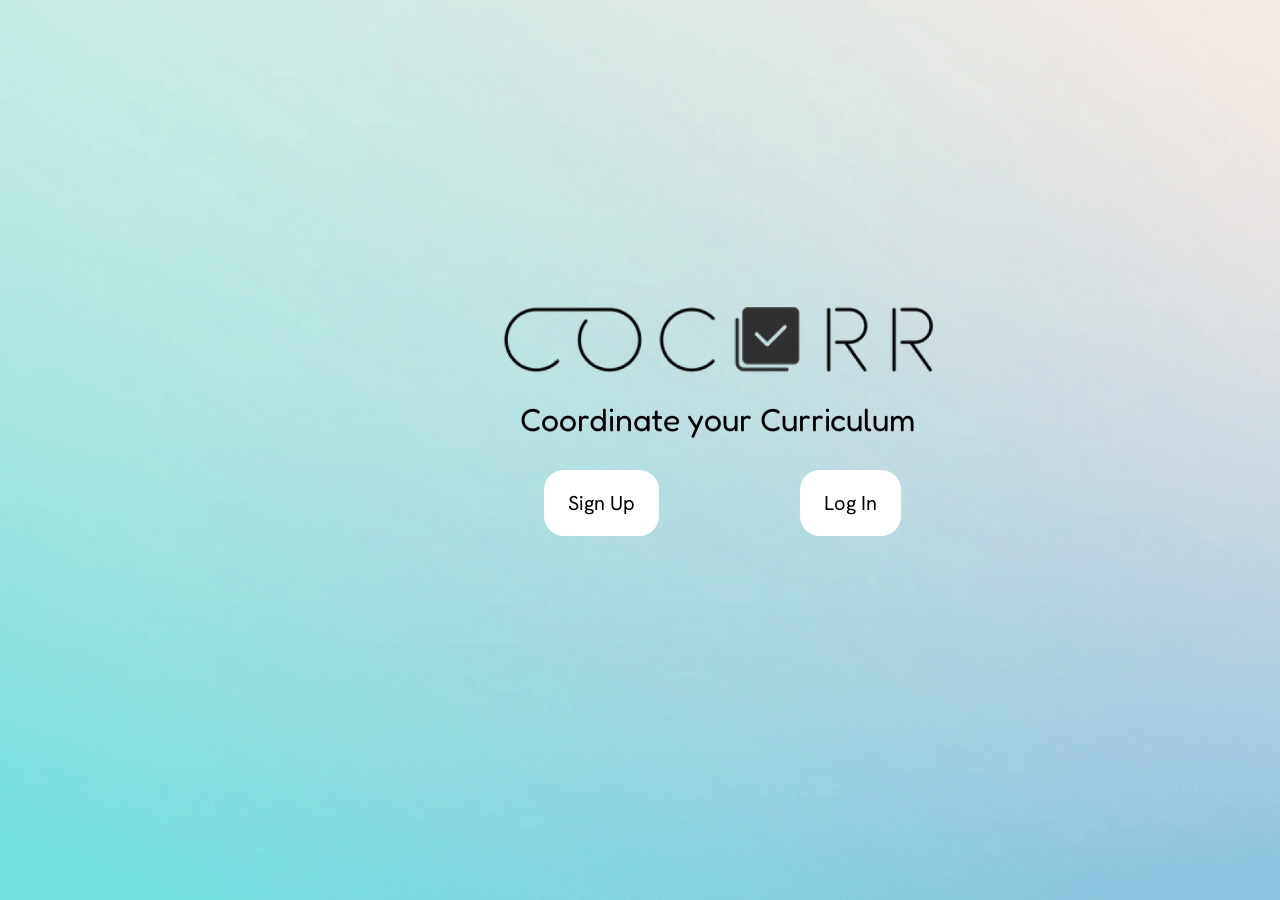
==== cocurr-html/index.html @ c9982c2d "die" ====
<!DOCTYPE html>
<html lang="en">
  <head>
    <meta charset="UTF-8" />
    <meta name="viewport" content="width=device-width, initial-scale=1.0" />
    <title>CoCurr Landing Page</title>

    <!-- Google Fonts -->
    <link rel="preconnect" href="https://fonts.googleapis.com" />
    <link rel="preconnect" href="https://fonts.gstatic.com" crossorigin />
    <link href="https://fonts.googleapis.com/css2?family=Fredoka:wght@300;400;500;600;700&display=swap" rel="stylesheet" />
    <link href="https://fonts.googleapis.com/css2?family=Hanken+Grotesk:wght@100;200;300;400;500;600;700;800;900&display=swap" rel="stylesheet" />

    <!-- Reset -->
    <style>
      * {
        margin: 0;
        padding: 0;
        box-sizing: border-box;
      }
      html, body {
        width: 100%;
        height: 100%;
        font-family: 'Inter', sans-serif;
        overflow-x: hidden;
      }
      body {
        background: #f8f8f8;
        color: #333;
      }
      img {
        display: block;
        max-width: 100%;
        height: auto;
      }
      button {
        font-family: inherit;
        cursor: pointer;
      }
      /* Make the main landing page fill the browser */
      .landing-page-container1 {
        width: 100vw;
        height: 100vh;
        position: relative;
        overflow: hidden;
      }
    </style>
  </head>
  <body>
    <div class="landing-page-container1">
      <img
        alt="background14"
        src="public/background14-k63n-1900w.png"
        class="landing-page-background"
        style="position:absolute; top:0; left:0; width:100%; height:100%; object-fit:cover; z-index:-1;"
      />
      <!-- Rounded rectangle background (hidden by default) -->
      <div id="bgRect" style="position:absolute; top:250px; left:435px; width:573px; height:289px; background-color:#ffffff; border-radius:30px; opacity:0; z-index:0; box-shadow: 0 4px 12px rgba(0,0,0,0.1);"></div>
      <!-- Password-->
        <span class="emailtitle" style="position:absolute; top:260px; left:460px; font-size:1.5rem; color:#000000; font-family:'Fredoka', sans-serif; z-index:10; opacity:0;">Email</span>
        <span class="pwtitle" style="position:absolute; top:360px; left:460px; font-size:1.5rem; color:#000000; font-family:'Fredoka', sans-serif; z-index:10; opacity:0;">Password</span>
        <input type="email" id="emailInput" name="email" placeholder="Enter your email" style="position:absolute; top:310px; left:460px; padding:12px; border-radius:6px; border:1px solid #aaa; width:300px; font-family:'Fredoka', sans-serif; z-index:10; opacity:0;" required>
        <input type="password" id="passwordInput" name="password" placeholder="Enter your password" style="position:absolute; top:410px; left:460px; padding:12px; border-radius:6px; border:1px solid #aaa; width:300px; font-family:'Fredoka', sans-serif; z-index:10; opacity:0;" required>
        <span class="pwcaption" style="position:absolute; top:500px; left:460px; font-size:1rem; color:#000000; font-family:'Fredoka', sans-serif; z-index:10; opacity:0;">Enter your password</span>
        <span class="emailcaption" style="position:absolute; top:500px; left:460px; font-size:1rem; color:#000000; font-family:'Fredoka', sans-serif; z-index:10; opacity:0;">Enter your email</span>

        <!-- LOGO -->
      <img
        alt="CoCurrLogo13"
        src="public/cocurrlogo13-wk3a-200h.png"
        class="landing-page-co-curr-logo"
        style="position:absolute; top:300px; left:500px; width:auto; height:80px; z-index:1;"
      />
      <span class="cocurrtagline" style="position:absolute; top:400px; left:520px; font-size:2rem; color:#000000; font-family:'Fredoka', sans-serif; z-index:1;">
        <span>Coordinate your Curriculum</span>
      </span>
      <!-- LANDING PAGE BUTTONS -->
      <button class="landing-page-button1" id= "logInBtn" style="position:absolute;font-size:20px; top:470px; left:800px; background-color:#fff; color:#000000; padding:20px 24px; border-radius:20px; border:none; font-family:'Hanken Grotesk', sans-serif;">Log In</button>
      <button class="landing-page-button2" id="signUpBtn" style="position:absolute;font-size:20px; top:470px; left:544px; background-color:#fff; color:#000000; padding:20px 24px; border-radius:20px; border:none; font-family:'Hanken Grotesk', sans-serif;">Sign Up</button>
    </div>

    <script>
      const signUpBtn = document.getElementById('signUpBtn');
      const logInBtn = document.getElementById('logInBtn');
      const logo = document.querySelector('.landing-page-co-curr-logo');
      const text = document.querySelector('.cocurrtagline');
      const bgRect = document.getElementById('bgRect');
      const pwtitle = document.querySelector('.pwtitle');
      const emailtitle = document.querySelector('.emailtitle');
      const emailInput = document.getElementById('emailInput');
      const passwordInput = document.getElementById('passwordInput');

      signUpBtn.addEventListener('click', function() {
        // Show and fade in the rectangle background
        bgRect.style.transition = 'opacity 0.6s ease-in-out';
        bgRect.style.opacity = '1';
        emailtitle.style.transition = 'opacity 0.6s ease-in-out';
        emailtitle.style.opacity = '1';
        pwtitle.style.transition = 'opacity 0.6s ease-in-out';
        pwtitle.style.opacity = '1';
        emailInput.style.transition = 'opacity 0.6s ease-in-out';
        emailInput.style.opacity = '1';
        passwordInput.style.transition = 'opacity 0.6s ease-in-out';
        passwordInput.style.opacity = '1';
      
        // Animate logo moving up
        logo.style.transition = 'top 0.6s ease-in-out';
        logo.style.top = '80px';
        // Animate text moving up
        text.style.transition = 'top 0.6s ease-in-out';
        text.style.top = '180px';
        // Move Sign Up button down below the rectangle and center it
        signUpBtn.style.transition = 'top 0.6s ease-in-out, left 0.6s ease-in-out';
        signUpBtn.style.top = '570px';
        signUpBtn.style.left = '47%';
        signUpBtn.style.transform = 'translateX(-50%)';
        // Hide Log In button
        logInBtn.style.transition = 'opacity 0.6s ease-in-out';
        logInBtn.style.opacity = '0';
      });
      
      logInBtn.addEventListener('click', function() {
        bgRect.style.transition = 'opacity 0.6s ease-in-out';
        bgRect.style.opacity = '1';
        emailtitle.style.transition = 'opacity 0.6s ease-in-out';
        emailtitle.style.opacity = '1';
        pwtitle.style.transition = 'opacity 0.6s ease-in-out';
        pwtitle.style.opacity = '1';
        emailInput.style.transition = 'opacity 0.6s ease-in-out';
        emailInput.style.opacity = '1';
        passwordInput.style.transition = 'opacity 0.6s ease-in-out';
        passwordInput.style.opacity = '1';
        // Animate logo moving up
        logo.style.transition = 'top 0.6s ease-in-out';
        logo.style.top = '80px';
        // Animate text moving up
        text.style.transition = 'top 0.6s ease-in-out';
        text.style.top = '180px';
        // Move Sign Up button down below the rectangle and center it
        logInBtn.style.transition = 'top 0.6s ease-in-out, left 0.6s ease-in-out';
        logInBtn.style.top = '570px';
        logInBtn.style.left = '47%';
        logInBtn.style.transform = 'translateX(-50%)';
        // Hide Log In button
        signUpBtn.style.transition = 'opacity 0.6s ease-in-out';
        signUpBtn.style.opacity = '0';
      });


    </script>
  </body>
</html>

<!--<!DOCTYPE html>
<html lang="english">
  <head>
    <title>exported project</title>
    <meta name="viewport" content="width=device-width, initial-scale=1.0" />
    <meta charset="utf-8" />
    <meta property="twitter:card" content="summary_large_image" />

    <style data-tag="reset-style-sheet">
      html {  line-height: 1.15;}body {  margin: 0;}* {  box-sizing: border-box;  border-width: 0;  border-style: solid;  -webkit-font-smoothing: antialiased;}p,li,ul,pre,div,h1,h2,h3,h4,h5,h6,figure,blockquote,figcaption {  margin: 0;  padding: 0;}button {  background-color: transparent;}button,input,optgroup,select,textarea {  font-family: inherit;  font-size: 100%;  line-height: 1.15;  margin: 0;}button,select {  text-transform: none;}button,[type="button"],[type="reset"],[type="submit"] {  -webkit-appearance: button;  color: inherit;}button::-moz-focus-inner,[type="button"]::-moz-focus-inner,[type="reset"]::-moz-focus-inner,[type="submit"]::-moz-focus-inner {  border-style: none;  padding: 0;}button:-moz-focus,[type="button"]:-moz-focus,[type="reset"]:-moz-focus,[type="submit"]:-moz-focus {  outline: 1px dotted ButtonText;}a {  color: inherit;  text-decoration: inherit;}pre {  white-space: normal;}input {  padding: 2px 4px;}img {  display: block;}details {  display: block;  margin: 0;  padding: 0;}summary::-webkit-details-marker {  display: none;}[data-thq="accordion"] [data-thq="accordion-content"] {  max-height: 0;  overflow: hidden;  transition: max-height 0.3s ease-in-out;  padding: 0;}[data-thq="accordion"] details[data-thq="accordion-trigger"][open] + [data-thq="accordion-content"] {  max-height: 1000vh;}details[data-thq="accordion-trigger"][open] summary [data-thq="accordion-icon"] {  transform: rotate(180deg);}html { scroll-behavior: smooth  }
    </style>
    <style data-tag="default-style-sheet">
      html {
        font-family: Inter;
        font-size: 16px;
      }

      body {
        font-weight: 400;
        font-style:normal;
        text-decoration: none;
        text-transform: none;
        letter-spacing: normal;
        line-height: 1.15;
        color: var(--dl-color-theme-neutral-dark);
        background: var(--dl-color-theme-neutral-light);

        fill: var(--dl-color-theme-neutral-dark);
      }
    </style>
    <link
      rel="stylesheet"
      href="https://unpkg.com/animate.css@4.1.1/animate.css"
    />
    <link
      rel="stylesheet"
      href="https://fonts.googleapis.com/css2?family=Forum:wght@400&amp;display=swap"
      data-tag="font"
    />
    <link
      rel="stylesheet"
      href="https://fonts.googleapis.com/css2?family=Inter:ital,wght@0,100;0,200;0,300;0,400;0,500;0,600;0,700;0,800;0,900;1,100;1,200;1,300;1,400;1,500;1,600;1,700;1,800;1,900&amp;display=swap"
      data-tag="font"
    />
    <link
      rel="stylesheet"
      href="https://fonts.googleapis.com/css2?family=STIX+Two+Text:ital,wght@0,400;0,500;0,600;0,700;1,400;1,500;1,600;1,700&amp;display=swap"
      data-tag="font"
    />
    <link
      rel="stylesheet"
      href="https://fonts.googleapis.com/css2?family=Hanken+Grotesk:ital,wght@0,100;0,200;0,300;0,400;0,500;0,600;0,700;0,800;0,900;1,100;1,200;1,300;1,400;1,500;1,600;1,700;1,800;1,900&amp;display=swap"
      data-tag="font"
    />
    <link
      rel="stylesheet"
      href="https://fonts.googleapis.com/css2?family=Hanken+Grotesk:ital,wght@0,100;0,200;0,300;0,400;0,500;0,600;0,700;0,800;0,900;1,100;1,200;1,300;1,400;1,500;1,600;1,700;1,800;1,900&amp;display=swap"
      data-tag="font"
    />
    <link
      rel="stylesheet"
      href="https://fonts.googleapis.com/css2?family=Noto+Sans:ital,wght@0,100;0,200;0,300;0,400;0,500;0,600;0,700;0,800;0,900;1,100;1,200;1,300;1,400;1,500;1,600;1,700;1,800;1,900&amp;display=swap"
      data-tag="font"
    />
    <link
      rel="stylesheet"
      href="https://fonts.googleapis.com/css2?family=Hanken+Grotesk:ital,wght@0,100;0,200;0,300;0,400;0,500;0,600;0,700;0,800;0,900;1,100;1,200;1,300;1,400;1,500;1,600;1,700;1,800;1,900&amp;display=swap"
      data-tag="font"
    />
    <link
      rel="stylesheet"
      href="https://fonts.googleapis.com/css2?family=Inter:ital,wght@0,100;0,200;0,300;0,400;0,500;0,600;0,700;0,800;0,900;1,100;1,200;1,300;1,400;1,500;1,600;1,700;1,800;1,900&amp;display=swap"
      data-tag="font"
    />
    <link
      rel="stylesheet"
      href="https://unpkg.com/@teleporthq/teleport-custom-scripts/dist/style.css"
    />
  </head>
  <body>
    <link rel="stylesheet" href="./style.css" />
    <div>
      <link href="./index.css" rel="stylesheet" />

      <div class="landing-page-container1">
        <div class="landing-page-landing-page">
          <img
            alt="background14"
            src="public/background14-k63n-1900w.png"
            class="landing-page-background"
          />
          <img
            alt="CoCurrLogo13"
            src="public/cocurrlogo13-wk3a-200h.png"
            class="landing-page-co-curr-logo"
          />
          <span class="cocurrtagline">
            <span class="landing-page-text2">Co</span>
            <span class="landing-page-text3">ordinate your</span>
            <span class="landing-page-text4">Curr</span>
            <span>iculum</span>
          </span>
          <button class="landing-page-button1">
            <span class="landing-page-text6">Log In</span>
          </button>
          <button class="landing-page-button2">
            <span class="landing-page-text7">Log In</span>
          </button>
          <button class="landing-page-button2">
            <span class="landing-page-text8">Sign Up</span>
          </button>
        </div>
        <a href="https://play.teleporthq.io/signup" class="landing-page-link">
          <div
            aria-label="Sign up to TeleportHQ"
            class="landing-page-container2"
          >
            <svg
              width="24"
              height="24"
              viewBox="0 0 19 21"
              fill="none"
              xmlns="http://www.w3.org/2000/svg"
              class="landing-page-icon1"
            >
              <path
                d="M9.1017 4.64355H2.17867C0.711684 4.64355 -0.477539 5.79975 -0.477539 7.22599V13.9567C-0.477539 15.3829 0.711684 16.5391 2.17867 16.5391H9.1017C10.5687 16.5391 11.7579 15.3829 11.7579 13.9567V7.22599C11.7579 5.79975 10.5687 4.64355 9.1017 4.64355Z"
                fill="#B23ADE"
              ></path>
              <path
                d="M10.9733 12.7878C14.4208 12.7878 17.2156 10.0706 17.2156 6.71886C17.2156 3.3671 14.4208 0.649963 10.9733 0.649963C7.52573 0.649963 4.73096 3.3671 4.73096 6.71886C4.73096 10.0706 7.52573 12.7878 10.9733 12.7878Z"
                fill="#FF5C5C"
              ></path>
              <path
                d="M17.7373 13.3654C19.1497 14.1588 19.1497 15.4634 17.7373 16.2493L10.0865 20.5387C8.67402 21.332 7.51855 20.6836 7.51855 19.0968V10.5141C7.51855 8.92916 8.67402 8.2807 10.0865 9.07221L17.7373 13.3654Z"
                fill="#2874DE"
              ></path>
            </svg>
            <span class="landing-page-text9">Built in TeleportHQ</span>
          </div>
        </a>
      </div>
    </div>
  </body>
</html>
---- cocurr-html/style.css ----
:root {
  --dl-layout-size-large: 144px;
  --dl-layout-size-small: 48px;
  --dl-layout-space-unit: 16px;
  --dl-layout-size-medium: 96px;
  --dl-layout-size-xlarge: 192px;
  --dl-layout-size-xsmall: 16px;
  --dl-color-theme-accent1: #FFFFFF;
  --dl-color-theme-accent2: #F5D1B0;
  --dl-layout-radius-round: 50%;
  --dl-layout-size-xxlarge: 288px;
  --dl-color-theme-primary1: #BF4408;
  --dl-color-theme-primary2: #E65103;
  --dl-layout-size-maxwidth: 1400px;
  --dl-layout-radius-radius2: 2px;
  --dl-layout-radius-radius4: 4px;
  --dl-layout-radius-radius8: 8px;
  --dl-layout-space-halfunit: 8px;
  --dl-layout-space-sixunits: 96px;
  --dl-layout-space-twounits: 32px;
  --dl-color-theme-secondary1: #FFFFFF;
  --dl-color-theme-secondary2: #FBF1EB;
  --dl-layout-space-fiveunits: 80px;
  --dl-layout-space-fourunits: 64px;
  --dl-layout-space-threeunits: 48px;
  --dl-color-theme-neutral-dark: #191818;
  --dl-layout-radius-cardradius: 8px;
  --dl-color-theme-neutral-light: #FBFAF9;
  --dl-layout-radius-imageradius: 8px;
  --dl-layout-radius-inputradius: 24px;
  --dl-layout-radius-buttonradius: 24px;
  --dl-layout-space-oneandhalfunits: 24px;
}
 
.button {
  color: var(--dl-color-theme-neutral-dark);
  display: inline-block;
  padding: 0.5rem 1rem;
  border-color: var(--dl-color-theme-neutral-dark);
  border-width: 1px;
  border-radius: 4px;
  background-color: var(--dl-color-theme-neutral-light);
}
 
.input {
  color: var(--dl-color-theme-neutral-dark);
  cursor: auto;
  padding: 0.5rem 1rem;
  border-color: var(--dl-color-theme-neutral-dark);
  border-width: 1px;
  border-radius: 4px;
  background-color: var(--dl-color-theme-neutral-light);
}
 
.textarea {
  color: var(--dl-color-theme-neutral-dark);
  cursor: auto;
  padding: 0.5rem;
  border-color: var(--dl-color-theme-neutral-dark);
  border-width: 1px;
  border-radius: 4px;
  background-color: var(--dl-color-theme-neutral-light);
}
 
.list {
  width: 100%;
  margin: 1em 0px 1em 0px;
  display: block;
  padding: 0px 0px 0px 1.5rem;
  list-style-type: none;
  list-style-position: outside;
}
 
.list-item {
  display: list-item;
}
 
.teleport-show {
  display: flex !important;
  transform: none !important;
}
 
.thq-input {
  color: var(--dl-color-theme-neutral-dark);
  cursor: auto;
  outline: none;
  padding: 0.5rem 1rem;
  align-self: stretch;
  text-align: center;
  border-color: var(--dl-color-theme-neutral-dark);
  border-width: 1px;
  border-radius: var(--dl-layout-radius-inputradius);
  background-color: var(--dl-color-theme-neutral-light);
}
 
.thq-input:focus {
  outline: 1px solid var(--dl-color-theme-primary1);
}
 
.thq-button-filled {
  gap: var(--dl-layout-space-halfunit);
  fill: var(--dl-color-theme-secondary1);
  color: var(--dl-color-theme-secondary1);
  cursor: pointer;
  display: flex;
  transition: 0.3s;
  align-items: center;
  font-weight: bold;
  padding-top: var(--dl-layout-space-halfunit);
  white-space: nowrap;
  border-color: var(--dl-color-theme-primary1);
  border-width: 1px;
  padding-left: var(--dl-layout-space-oneandhalfunits);
  border-radius: var(--dl-layout-radius-buttonradius);
  padding-right: var(--dl-layout-space-oneandhalfunits);
  padding-bottom: var(--dl-layout-space-halfunit);
  justify-content: center;
  background-color: var(--dl-color-theme-primary1);
}
 
.thq-button-filled:hover {
  fill: var(--dl-color-theme-secondary2);
  color: var(--dl-color-theme-secondary2);
  border-color: var(--dl-color-theme-primary2);
  background-color: var(--dl-color-theme-primary2);
}
 
.thq-button-outline {
  gap: var(--dl-layout-space-halfunit);
  fill: var(--dl-color-theme-primary1);
  color: var(--dl-color-theme-primary1);
  border: 1px solid;
  cursor: pointer;
  display: flex;
  transition: 0.3s;
  align-items: center;
  font-weight: bold;
  padding-top: var(--dl-layout-space-halfunit);
  white-space: nowrap;
  border-color: var(--dl-color-theme-primary1);
  padding-left: var(--dl-layout-space-oneandhalfunits);
  border-radius: var(--dl-layout-radius-buttonradius);
  padding-right: var(--dl-layout-space-oneandhalfunits);
  padding-bottom: var(--dl-layout-space-halfunit);
  justify-content: center;
}
 
.thq-button-outline:hover {
  fill: var(--dl-color-theme-secondary2);
  color: var(--dl-color-theme-secondary2);
  border-color: var(--dl-color-theme-primary2);
  background-color: var(--dl-color-theme-primary2);
}
 
.thq-button-flat {
  gap: var(--dl-layout-space-halfunit);
  fill: var(--dl-color-theme-primary1);
  color: var(--dl-color-theme-primary1);
  cursor: pointer;
  display: flex;
  transition: 0.3s;
  align-items: center;
  font-weight: bold;
  padding-top: var(--dl-layout-space-halfunit);
  white-space: nowrap;
  border-color: transparent;
  border-width: 1px;
  padding-left: var(--dl-layout-space-oneandhalfunits);
  border-radius: var(--dl-layout-radius-buttonradius);
  padding-right: var(--dl-layout-space-oneandhalfunits);
  padding-bottom: var(--dl-layout-space-halfunit);
  justify-content: center;
}
 
.thq-button-flat:hover {
  fill: var(--dl-color-theme-secondary1);
  color: var(--dl-color-theme-secondary1);
  border-color: var(--dl-color-theme-primary2);
  background-color: var(--dl-color-theme-primary2);
}
 
.thq-heading-1 {
  font-size: 48px;
  font-family: STIX Two Text;
  font-weight: 700;
  line-height: 1.5;
}
 
.thq-heading-2 {
  font-size: 35px;
  font-family: STIX Two Text;
  font-weight: 600;
  line-height: 1.5;
}
 
.thq-heading-3 {
  font-size: 26px;
  font-family: STIX Two Text;
  font-weight: 600;
  line-height: 1.5;
}
 
.thq-body-large {
  font-size: 18px;
  font-family: Noto Sans;
  line-height: 1.5;
}
 
.thq-body-small {
  font-size: 16px;
  font-family: Noto Sans;
  line-height: 1.5;
}
 
.thq-team-image-round {
  width: 80px;
  height: 80px;
  object-fit: cover;
  border-radius: 50%;
}
 
.thq-section-padding {
  width: 100%;
  display: flex;
  padding: var(--dl-layout-space-fiveunits);
  position: relative;
  align-items: center;
  flex-direction: column;
}
 
.thq-section-max-width {
  width: 100%;
  max-width: var(--dl-layout-size-maxwidth);
}
 
.thq-img-ratio-1-1 {
  width: 100%;
  object-fit: cover;
  aspect-ratio: 1/1;
  border-radius: var(--dl-layout-radius-imageradius);
}
 
.thq-img-ratio-16-9 {
  width: 100%;
  object-fit: cover;
  aspect-ratio: 16/9;
  border-radius: var(--dl-layout-radius-imageradius);
}
 
.thq-img-ratio-4-3 {
  width: 100%;
  object-fit: cover;
  aspect-ratio: 4/3;
  border-radius: var(--dl-layout-radius-imageradius);
}
 
.thq-img-ratio-4-6 {
  width: 100%;
  object-fit: cover;
  aspect-ratio: 4/6;
  border-radius: var(--dl-layout-radius-imageradius);
}
 
.thq-img-round {
  width: 100%;
  border-radius: var(--dl-layout-radius-round);
}
 
.thq-flex-column {
  gap: var(--dl-layout-space-twounits);
  display: flex;
  overflow: hidden;
  position: relative;
  align-items: center;
  flex-direction: column;
}
 
.thq-flex-row {
  gap: var(--dl-layout-space-twounits);
  display: flex;
  overflow: hidden;
  position: relative;
  align-items: center;
}
 
.thq-grid-6 {
  display: grid;
  grid-gap: var(--dl-layout-space-twounits);
  grid-template-columns: 1fr 1fr 1fr 1fr 1fr 1fr;
}
 
.thq-grid-5 {
  display: grid;
  grid-gap: var(--dl-layout-space-twounits);
  grid-template-columns: 1fr 1fr 1fr 1fr 1fr;
}
 
.thq-card {
  gap: var(--dl-layout-space-oneandhalfunits);
  display: flex;
  padding: var(--dl-layout-space-twounits);
  align-items: stretch;
  border-radius: var(--dl-layout-radius-cardradius);
  flex-direction: column;
}
 
.thq-box-shadow {
  box-shadow: 0px 0px 5px -2px var(--dl-color-theme-neutral-dark);
}
 
.thq-grid-3 {
  display: grid;
  grid-gap: var(--dl-layout-space-twounits);
  grid-template-columns: 1fr 1fr 1fr;
}
 
.thq-grid-4 {
  display: grid;
  grid-gap: var(--dl-layout-space-twounits);
  grid-template-columns: 1fr 1fr 1fr 1fr;
}
 
.thq-grid-2 {
  width: 100%;
  display: grid;
  grid-gap: var(--dl-layout-space-twounits);
  grid-template-columns: 1fr 1fr;
}
 
.thq-checkbox {
  width: var(--dl-layout-size-xsmall);
  height: var(--dl-layout-size-xsmall);
}
 
.thq-select {
  cursor: pointer;
  appearance: none;
  padding-top: var(--dl-layout-space-halfunit);
  padding-left: var(--dl-layout-space-unit);
  border-radius: var(--dl-layout-radius-inputradius);
  padding-right: var(--dl-layout-space-twounits);
  padding-bottom: var(--dl-layout-space-halfunit);
  background-color: var(--dl-color-theme-neutral-light);
  background-image: url('data:image/svg+xml;charset=US-ASCII,%3Csvg width%3D%2220%22 height%3D%2220%22 xmlns%3D%22http%3A//www.w3.org/2000/svg%22 viewBox%3D%220 0 20 20%22 fill%3D%22%23000%22%3E%3Cpath d%3D%22M4.293 7.293a1 1 0 011.414 0L10 11.586l4.293-4.293a1 1 0 111.414 1.414l-5 5a1 1 0 01-1.414 0l-5-5a1 1 0 010-1.414z%22/%3E%3C/svg%3E');
  background-repeat: no-repeat;
  background-position: right 8px center;
}
 
.thq-divider-horizontal {
  width: 100%;
  height: 1px;
  background-color: var(--dl-color-theme-neutral-dark);
}
 
.thq-icon-small {
  width: 24px;
  height: 24px;
}
 
.thq-button-icon {
  fill: var(--dl-color-theme-secondary1);
  padding: 3px;
  transition: 0.3s;
  border-radius: var(--dl-layout-radius-round);
}
 
.thq-button-icon:hover {
  fill: var(--dl-color-theme-secondary2);
}
 
.thq-icon-medium {
  width: var(--dl-layout-size-small);
  height: var(--dl-layout-size-small);
}
 
.thq-icon-x-small {
  width: var(--dl-layout-size-xsmall);
  height: var(--dl-layout-size-xsmall);
}
 
.thq-link {
  cursor: pointer;
  display: inline-block;
  overflow: hidden;
  background: linear-gradient(to right, var(--dl-color-theme-primary1) 50%, var(--dl-color-theme-neutral-dark) 50%);
  transition: background-position 300ms ease;
  font-weight: 600;
  background-clip: text;
  background-size: 200% 100%;
  background-position: 100%;
  -webkit-text-fill-color: transparent;
}
 
.thq-link:hover {
  background-position: 0 100%;
}
 
.thq-grid-auto-300 {
  display: grid;
  grid-gap: var(--dl-layout-space-oneandhalfunits);
  grid-template-columns: repeat(auto-fit, minmax(300px, 1fr));
}
 
.thq-animated-group-vertical-reverse {
  gap: var(--dl-layout-space-unit);
  width: 100%;
  display: flex;
  animation: scroll-y 20s linear infinite;
  align-items: flex-start;
  flex-direction: column;
  justify-content: space-around;
  animation-direction: reverse;
}
 
.thq-animated-group-horizontal-reverse {
  gap: var(--dl-layout-space-unit);
  display: flex;
  animation: scroll-x 20s linear infinite;
  min-width: 100%;
  align-items: center;
  flex-shrink: 0;
  justify-content: space-around;
  animation-direction: reverse;
}
 
.thq-animated-group-vertical {
  gap: var(--dl-layout-space-unit);
  width: 100%;
  display: flex;
  animation: scroll-y 20s linear infinite;
  align-items: flex-start;
  flex-direction: column;
  justify-content: space-around;
}
 
.thq-animated-group-horizontal {
  gap: var(--dl-layout-space-unit);
  display: flex;
  animation: scroll-x 20s linear infinite;
  min-width: 100%;
  align-items: center;
  flex-shrink: 0;
  justify-content: space-around;
}
 
.thq-animated-group-container-vertical {
  gap: var(--dl-layout-space-unit);
  display: flex;
  overflow: hidden;
  flex-direction: column;
}
 
.thq-animated-group-container-horizontal {
  gap: var(--dl-layout-space-unit);
  display: flex;
  overflow: hidden;
}
 
.thq-mask-image-vertical {
  mask-image: linear-gradient(to bottom, transparent, black 1%, black 99%, transparent);
}
 
.thq-mask-image-horizontal {
  mask-image: linear-gradient(to right, transparent, black 1%, black 99%, transparent);
}
 
.thq-img-scale {
  transition: 0.3s;
}
 
.thq-img-scale:hover {
  scale: 1.05;
}
 
.thq-animated-card-bg-1 {
  width: 100%;
  height: 100%;
  transition: transform 0.3s;
  border-radius: var(--dl-layout-radius-cardradius);
  background-color: var(--dl-color-theme-accent1);
}
 
.thq-animated-card-bg-2 {
  transition: transform 0.3s;
  border-radius: var(--dl-layout-radius-cardradius);
  background-color: var(--dl-color-theme-accent2);
}
 
.thq-button-animated {
  outline: none;
  z-index: 1;
  overflow: hidden;
  position: relative;
  border-width: 2px;
}
 
.thq-input::placeholder {
  text-align: center;
  vertical-align: middle;
}
 
.thq-animated-group-container-vertical:hover div {
  animation-play-state: paused;
}
 
.thq-animated-group-container-horizontal:hover div {
  animation-play-state: paused;
}
 
.thq-animated-card-bg-2:has([data-animated="true"]:hover) {
  transform: translate3d(0px, 0px, 0px) scale3d(1, 1, 1) rotateX(0deg) rotateY(0deg) rotateZ(3deg) skew(0deg, 0deg);
}
 
.thq-animated-card-bg-1:has([data-animated="true"]:hover) {
  transform: translate3d(0px, 0px, 0px) scale3d(1, 1, 1) rotateX(0deg) rotateY(0deg) rotateZ(-6deg) skew(0deg, 0deg);
}
 
.thq-button-animated:before {
  top: 0;
  left: -20%;
  color: var(--dl-color-theme-neutral-light);
  width: 200%;
  height: 101%;
  content: "";
  z-index: 1;
  position: absolute;
  transform: scaleX(0);
  transition: transform 0.5s;
  border-radius: var(--dl-layout-radius-buttonradius);
  background-color: var(--dl-color-theme-neutral-dark);
  transform-origin: 0 0;
  transition-timing-function: cubic-bezier(0.5, 1.6, 0.4, 0.7);
}
 
.thq-button-animated:hover::before {
  color: var(--dl-color-theme-neutral-light);
  z-index: -1;
  transform: scaleX(1);
}
 
.Content {
  font-size: 16px;
  font-family: Inter;
  font-weight: 400;
  line-height: 1.15;
  text-transform: none;
  text-decoration: none;
}
 
@media(max-width: 991px) {
  .thq-grid-4 {
    grid-template-columns: 1fr 1fr 1fr;
  }
}
 
@media(max-width: 767px) {
  .thq-section-padding {
    padding: var(--dl-layout-space-threeunits);
  }
  .thq-flex-column {
    gap: var(--dl-layout-space-oneandhalfunits);
  }
  .thq-flex-row {
    gap: var(--dl-layout-space-oneandhalfunits);
  }
  .thq-grid-6 {
    grid-gap: var(--dl-layout-space-oneandhalfunits);
    grid-template-columns: 1fr 1fr 1fr;
  }
  .thq-grid-5 {
    grid-gap: var(--dl-layout-space-oneandhalfunits);
    grid-template-columns: 1fr 1fr 1fr;
  }
  .thq-card {
    padding: var(--dl-layout-space-oneandhalfunits);
  }
  .thq-grid-3 {
    grid-gap: var(--dl-layout-space-oneandhalfunits);
    grid-template-columns: 1fr 1fr;
  }
  .thq-grid-4 {
    grid-gap: var(--dl-layout-space-oneandhalfunits);
    flex-direction: row;
    grid-template-columns: 1fr 1fr;
  }
  .thq-grid-2 {
    grid-gap: var(--dl-layout-space-oneandhalfunits);
    grid-template-columns: 1fr;
  }
  .thq-img-scale {
    width: 100%;
  }
}
 
@media(max-width: 479px) {
  .thq-section-padding {
    padding: var(--dl-layout-space-oneandhalfunits);
  }
  .thq-flex-column {
    gap: var(--dl-layout-space-unit);
  }
  .thq-flex-row {
    gap: var(--dl-layout-space-unit);
  }
  .thq-grid-6 {
    grid-gap: var(--dl-layout-space-unit);
    grid-template-columns: 1fr 1fr;
  }
  .thq-grid-5 {
    grid-gap: var(--dl-layout-space-unit);
    grid-template-columns: 1fr 1fr;
  }
  .thq-grid-3 {
    grid-gap: var(--dl-layout-space-unit);
    align-items: center;
    grid-template-columns: 1fr;
  }
  .thq-grid-4 {
    grid-gap: var(--dl-layout-space-unit);
    align-items: center;
    flex-direction: column;
    grid-template-columns: 1fr;
  }
  .thq-grid-2 {
    grid-gap: var(--dl-layout-space-unit);
  }
  .thq-grid-auto-300 {
    grid-template-columns: 1fr;
  }
}
---- cocurr-html/index.css ----
.landing-page-container1 { 
  width: 100%;
  display: flex;
  overflow: auto;
  min-height: 100vh;
  align-items: center;
  flex-direction: column;
}
 
.landing-page-landing-page {
  width: 100%;
  height: 1024px;
  display: flex;
  overflow: hidden;
  position: relative;
  align-items: flex-start;
  flex-shrink: 0;
  background-color: rgba(255, 255, 255, 1);
}
 
.landing-page-background {
  top: 0px;
  left: -156px;
  width: 1821px;
  height: 1024px;
  position: absolute;
}
 
.landing-page-co-curr-logo {
  top: 425px;
  left: 411px;
  width: 617px;
  height: 111px;
  position: absolute;
}
 
.landing-page-text1 {
  top: 540px;
  left: 438px;
  color: rgba(0, 0, 0, 1);
  width: 612px;
  height: auto;
  position: absolute;
  font-size: 48px;
  font-style: Regular;
  text-align: left;
  font-family: Forum;
  font-weight: 400;
  line-height: normal;
  font-stretch: normal;
  text-decoration: none;
}
 
.landing-page-text2 {
  text-decoration: UNDERLINE;
}
 
.landing-page-text3 {
  text-decoration: NONE;
}
 
.landing-page-text4 {
  text-decoration: UNDERLINE;
}
 
.landing-page-button1 {
  gap: 10px;
  top: 622px;
  left: 720px;
  width: 244px;
  height: 70px;
  display: flex;
  padding: 10px;
  overflow: hidden;
  position: absolute;
  align-items: center;
  flex-shrink: 0;
  border-radius: 30px;
  justify-content: center;
  background-color: rgba(255, 255, 255, 1);
}
 
.landing-page-text6 {
  color: rgba(0, 0, 0, 1);
  height: auto;
  font-size: 32px;
  font-style: Regular;
  text-align: left;
  font-family: Hanken Grotesk;
  font-weight: 400;
  line-height: normal;
  font-stretch: normal;
  text-decoration: none;
}
 
.landing-page-button2 {
  gap: 10px;
  top: 622px;
  left: 720px;
  width: 244px;
  height: 70px;
  display: flex;
  padding: 10px;
  overflow: hidden;
  position: absolute;
  align-items: center;
  flex-shrink: 0;
  border-radius: 30px;
  justify-content: center;
  background-color: rgba(255, 255, 255, 1);
}
 
.landing-page-text7 {
  color: rgba(0, 0, 0, 1);
  height: auto;
  font-size: 32px;
  font-style: Regular;
  text-align: left;
  font-family: Hanken Grotesk;
  font-weight: 400;
  line-height: normal;
  font-stretch: normal;
  text-decoration: none;
}
 
.landing-page-button3 {
  gap: 10px;
  top: 622px;
  left: 455px;
  width: 244px;
  height: 70px;
  display: flex;
  padding: 10px;
  overflow: hidden;
  position: absolute;
  align-items: center;
  flex-shrink: 0;
  border-radius: 30px;
  justify-content: center;
  background-color: rgba(255, 255, 255, 1);
}
 
.landing-page-text8 {
  color: rgba(0, 0, 0, 1);
  height: auto;
  font-size: 32px;
  font-style: Regular;
  text-align: left;
  font-family: Hanken Grotesk;
  font-weight: 400;
  line-height: normal;
  font-stretch: normal;
  text-decoration: none;
}
 
.landing-page-link {
  display: contents;
}
 
.landing-page-container2 {
  right: 50px;
  border: 1px solid #ffffff5c;
  bottom: 30px;
  display: flex;
  z-index: 22;
  position: fixed;
  box-shadow: 5px 5px 10px 0px rgba(31, 31, 31, 0.4);
  min-height: auto;
  align-items: center;
  padding-top: 8px;
  padding-left: 12px;
  border-radius: 8px;
  padding-right: 12px;
  padding-bottom: 8px;
  backdrop-filter: blur(6px);
  background-color: rgba(41, 41, 41, 0.41);
}
 
.landing-page-icon1 {
  width: 24px;
  margin-right: 4px;
}
 
.landing-page-text9 {
  color: white;
  font-size: 13px;
  font-style: normal;
  font-weight: 500;
  line-height: 24px;
}
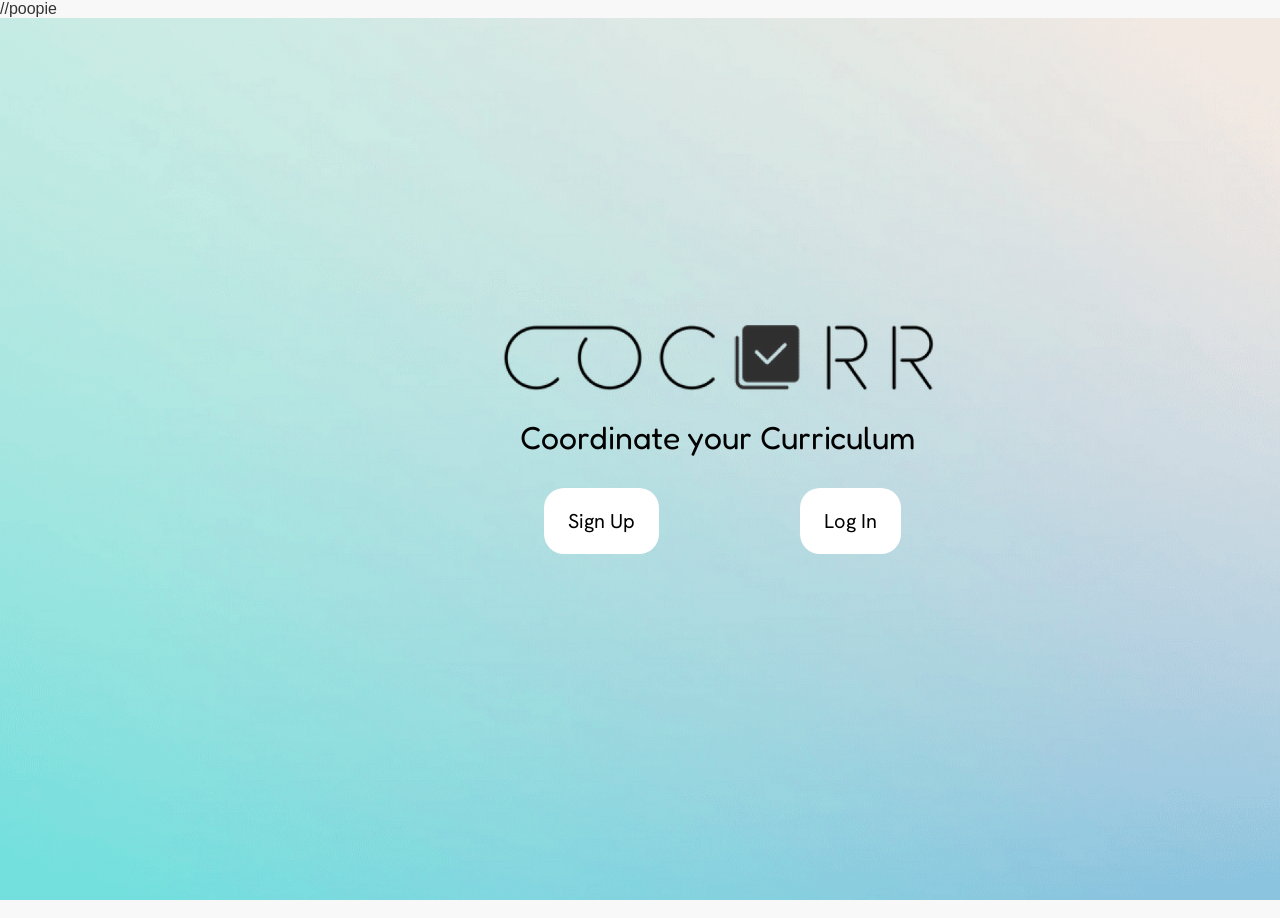
==== commit fbd20bf4: "comment poopie" ====
--- a/cocurr-html/index.html
+++ b/cocurr-html/index.html
@@ -1,3 +1,4 @@
+//poopie
 <!DOCTYPE html>
 <html lang="en">
   <head>
@@ -59,7 +60,7 @@
       <!-- Password-->
         <span class="emailtitle" style="position:absolute; top:260px; left:460px; font-size:1.5rem; color:#000000; font-family:'Fredoka', sans-serif; z-index:10; opacity:0;">Email</span>
         <span class="pwtitle" style="position:absolute; top:360px; left:460px; font-size:1.5rem; color:#000000; font-family:'Fredoka', sans-serif; z-index:10; opacity:0;">Password</span>
-        <input type="email" id="emailInput" name="email" placeholder="Enter your email" style="position:absolute; top:310px; left:460px; padding:12px; border-radius:6px; border:1px solid #aaa; width:300px; font-family:'Fredoka', sans-serif; z-index:10; opacity:0;" required>
+        <input type="email" id="emailInput" name="email" placeholder="Enter your email" style="position:absolute; top:310px; left:460px; padding:12px; border-radius:6px; border:1px solid #aaa; width:500px; font-family:'Fredoka', sans-serif; z-index:10; opacity:0;" required>
         <input type="password" id="passwordInput" name="password" placeholder="Enter your password" style="position:absolute; top:410px; left:460px; padding:12px; border-radius:6px; border:1px solid #aaa; width:300px; font-family:'Fredoka', sans-serif; z-index:10; opacity:0;" required>
         <span class="pwcaption" style="position:absolute; top:500px; left:460px; font-size:1rem; color:#000000; font-family:'Fredoka', sans-serif; z-index:10; opacity:0;">Enter your password</span>
         <span class="emailcaption" style="position:absolute; top:500px; left:460px; font-size:1rem; color:#000000; font-family:'Fredoka', sans-serif; z-index:10; opacity:0;">Enter your email</span>
